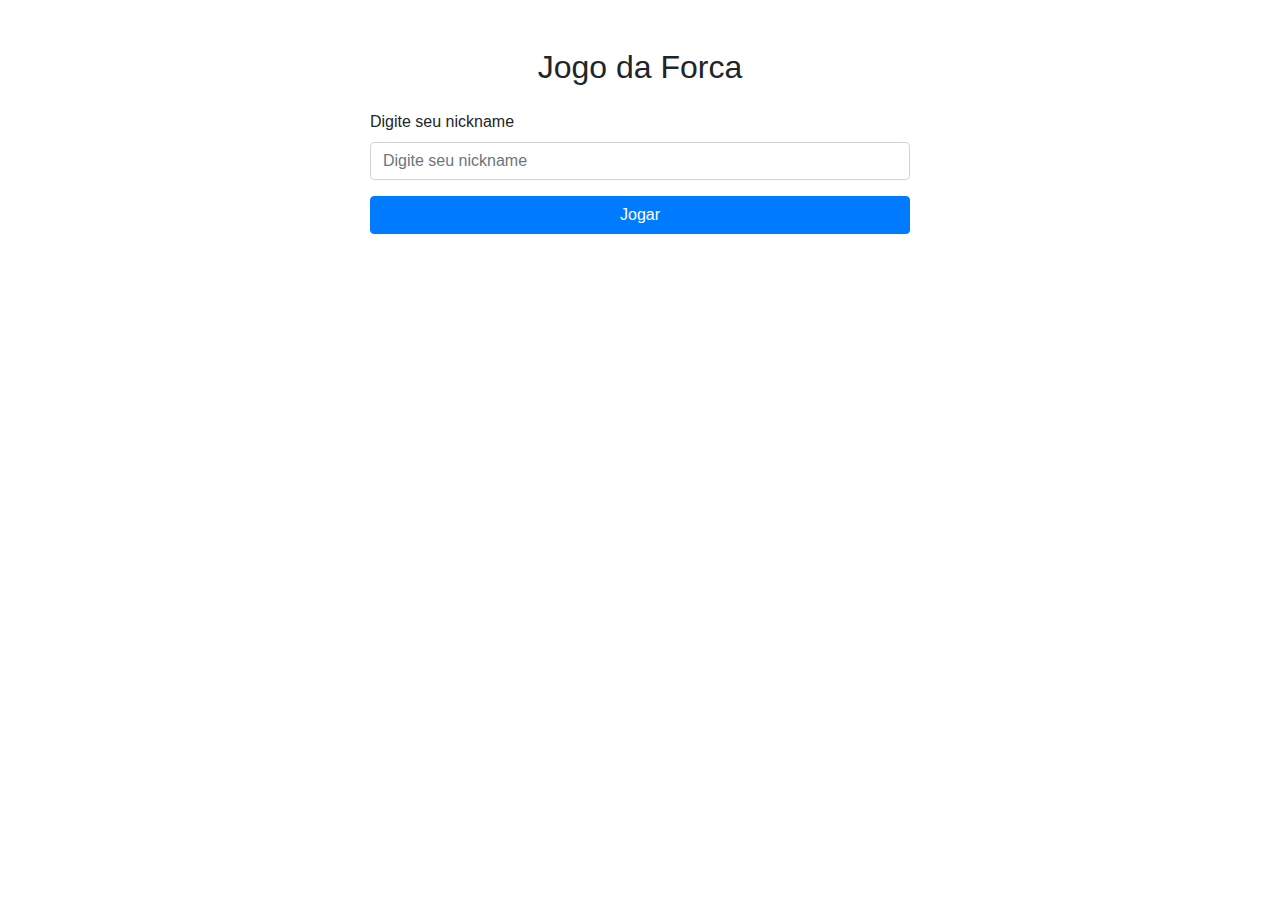
==== src/main/resources/templates/index.html @ f1cba468 "adicionando novas dependencias e configuraçoes frontend" ====
<!DOCTYPE html>
<html lang="pt-br"">
<head>
    <meta charset="UTF-8">
    <meta name="viewport" content="width=device-width, initial-scale=1.0">
    <title>Jogo da Forca</title>

    <!-- Inclusão do Bootstrap via CDN -->
    <link href="https://stackpath.bootstrapcdn.com/bootstrap/4.5.2/css/bootstrap.min.css" rel="stylesheet">
</head>
<body>
<div class="container mt-5">
    <div class="row justify-content-center">
        <div class="col-md-6">
            <h2 class="text-center mb-4">Jogo da Forca</h2>

            <!-- Formulário -->
            <form action="/entrar" method="post">
                <div class="form-group">
                    <label for="nickname">Digite seu nickname</label>
                    <input type="text" class="form-control" id="nickname" name="nickname" placeholder="Digite seu nickname" required>
                </div>

                <button type="submit" class="btn btn-primary btn-block">Jogar</button>
            </form>
        </div>
    </div>
</div>

<!-- Scripts do Bootstrap (opcional, para funcionalidades como dropdowns, modais, etc.) -->
<script src="https://code.jquery.com/jquery-3.5.1.slim.min.js"></script>
<script src="https://cdn.jsdelivr.net/npm/@popperjs/core@2.5.3/dist/umd/popper.min.js"></script>
<script src="https://stackpath.bootstrapcdn.com/bootstrap/4.5.2/js/bootstrap.min.js"></script>
</body>
</html>
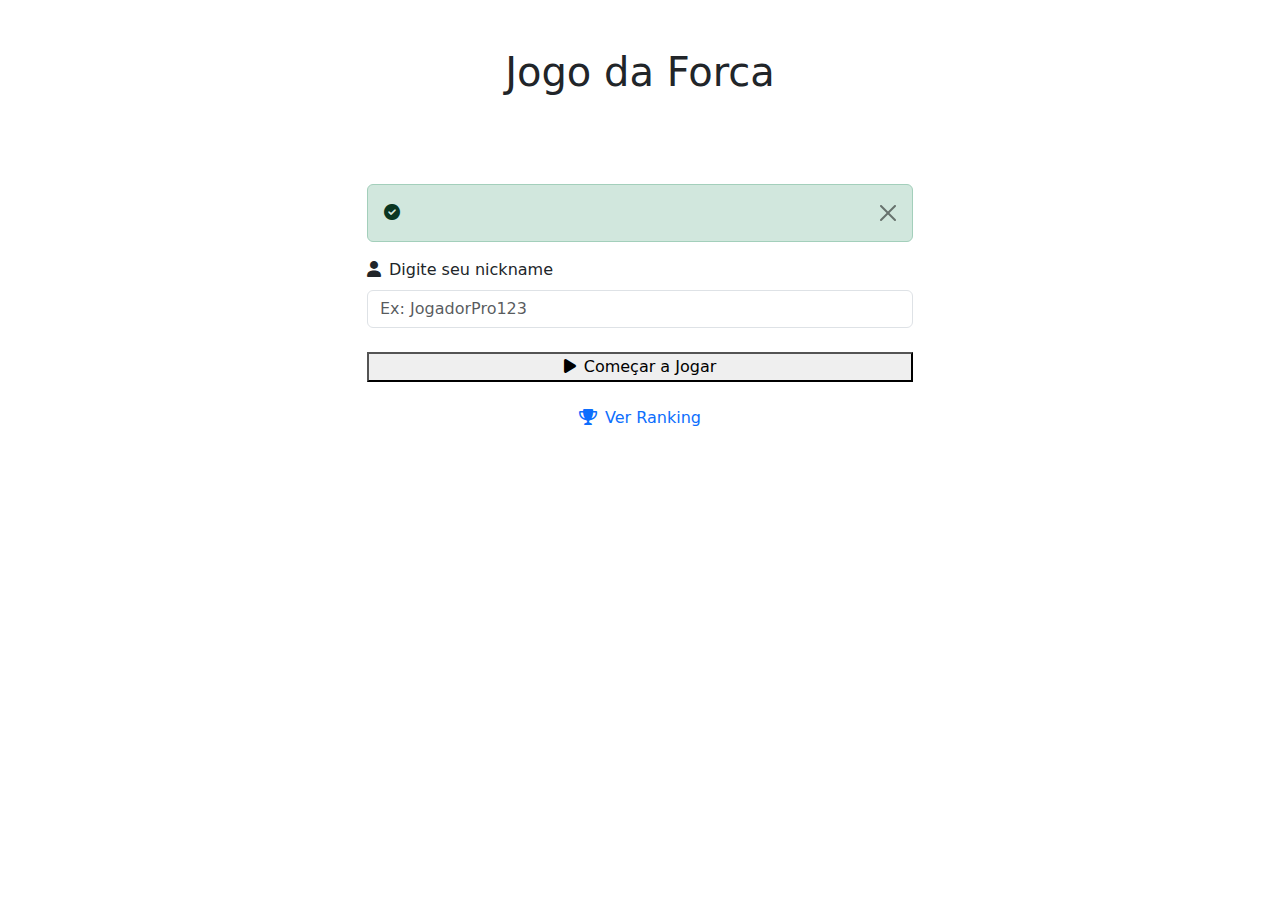
==== commit e84c391b: "novos recursos, criação da pagina de ranking" ====
--- a/src/main/resources/templates/index.html
+++ b/src/main/resources/templates/index.html
@@ -1,35 +1,76 @@
 <!DOCTYPE html>
-<html lang="pt-br"">
+<html lang="pt-br" xmlns:th="http://www.thymeleaf.org">
 <head>
     <meta charset="UTF-8">
     <meta name="viewport" content="width=device-width, initial-scale=1.0">
     <title>Jogo da Forca</title>
-
-    <!-- Inclusão do Bootstrap via CDN -->
-    <link href="https://stackpath.bootstrapcdn.com/bootstrap/4.5.2/css/bootstrap.min.css" rel="stylesheet">
+    <!-- Bootstrap 5 -->
+    <link href="https://cdn.jsdelivr.net/npm/bootstrap@5.3.0/dist/css/bootstrap.min.css" rel="stylesheet">
+    <!-- Google Fonts -->
+    <link href="https://fonts.googleapis.com/css2?family=Poppins:wght@400;600&family=Press+Start+2P&display=swap" rel="stylesheet">
+    <!-- Font Awesome -->
+    <link href="https://cdnjs.cloudflare.com/ajax/libs/font-awesome/6.0.0/css/all.min.css" rel="stylesheet">
+    <!-- Custom CSS -->
+    <link href="/css/style.css" rel="stylesheet">
 </head>
-<body>
-<div class="container mt-5">
+<body class="py-5">
+<div class="container">
     <div class="row justify-content-center">
         <div class="col-md-6">
-            <h2 class="text-center mb-4">Jogo da Forca</h2>
+            <div class="text-center mb-5">
+                <h1 class="game-title">Jogo da Forca</h1>
+                <p class="text-white mt-3">Teste seus conhecimentos e divirta-se!</p>
+            </div>
 
-            <!-- Formulário -->
-            <form action="/entrar" method="post">
-                <div class="form-group">
-                    <label for="nickname">Digite seu nickname</label>
-                    <input type="text" class="form-control" id="nickname" name="nickname" placeholder="Digite seu nickname" required>
+            <div class="card-custom">
+                <div th:if="${message}" class="alert alert-success alert-dismissible fade show" role="alert">
+                    <i class="fas fa-check-circle me-2"></i>
+                    <span th:text="${message}"></span>
+                    <button type="button" class="btn-close" data-bs-dismiss="alert" aria-label="Close"></button>
                 </div>
 
-                <button type="submit" class="btn btn-primary btn-block">Jogar</button>
-            </form>
+                <form action="/entrar" method="post" class="login-form">
+                    <div class="mb-4">
+                        <label for="nickname" class="form-label">
+                            <i class="fas fa-user me-2"></i>Digite seu nickname
+                        </label>
+                        <input type="text"
+                               class="form-control form-control-custom"
+                               id="nickname"
+                               name="nickname"
+                               placeholder="Ex: JogadorPro123"
+                               required>
+                    </div>
+
+                    <button type="submit" class="btn-custom w-100">
+                        <i class="fas fa-play me-2"></i>Começar a Jogar
+                    </button>
+                </form>
+
+                <div class="text-center mt-4">
+                    <a href="/jogo/ranking" class="text-decoration-none">
+                        <i class="fas fa-trophy me-2"></i>Ver Ranking
+                    </a>
+                </div>
+            </div>
+
+            <div class="text-center mt-4">
+                <p class="text-white">
+                    <i class="fas fa-info-circle me-2"></i>
+                    Desenvolvido por
+                    <a href="https://github.com/Jhenik-Teixeira"
+                       target="_blank"
+                       class="text-white text-decoration-none hover-effect"
+                       style="font-size: 1.2rem;">
+                        <i class="fab fa-github me-1"></i>@Jhenik-Teixeira
+                    </a>
+                </p>
+            </div>
         </div>
     </div>
 </div>
 
-<!-- Scripts do Bootstrap (opcional, para funcionalidades como dropdowns, modais, etc.) -->
-<script src="https://code.jquery.com/jquery-3.5.1.slim.min.js"></script>
-<script src="https://cdn.jsdelivr.net/npm/@popperjs/core@2.5.3/dist/umd/popper.min.js"></script>
-<script src="https://stackpath.bootstrapcdn.com/bootstrap/4.5.2/js/bootstrap.min.js"></script>
+<!-- Bootstrap JS -->
+<script src="https://cdn.jsdelivr.net/npm/bootstrap@5.3.0/dist/js/bootstrap.bundle.min.js"></script>
 </body>
 </html>
